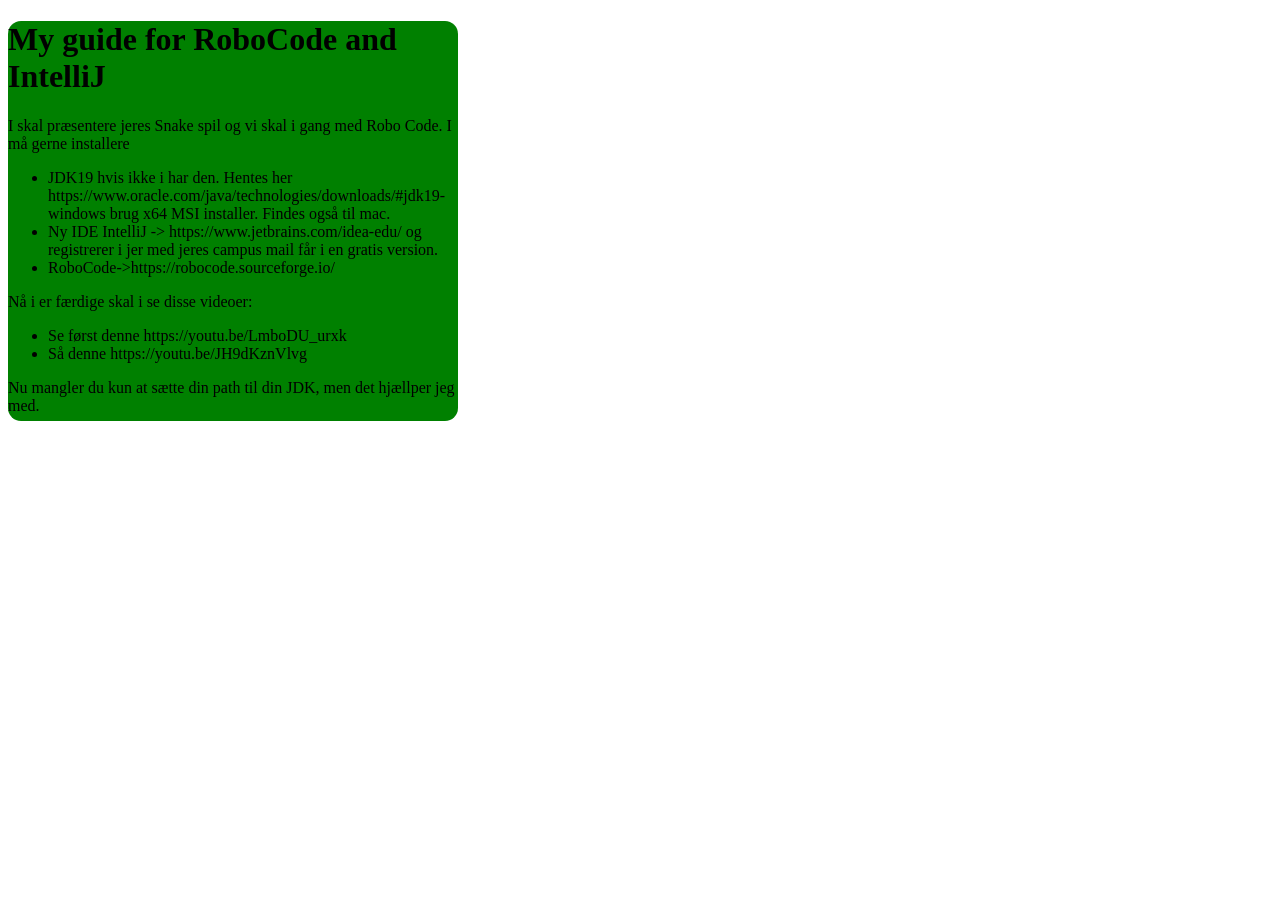
==== index.html @ 72cc1b4d "Update index.html" ====
<!DOCTYPE html>
  <html lang="en">
  <style>
{
margin: 2;
}
div {
width: 450px;
height: 400px;
background:green;
border-radius: 13px;
}
.sample {
background-color: green;
margin-left: 3%;
}
.sample1 {
background-color: yelllow;
}
.sample2 {
background-color: solid green;
margin-left: -13%;
}
</style>

  <head>
    <meta charset="UTF-8">
    <meta name="viewport" content="width=device-width, initial-scale=1.0">
    <meta http-equiv="X-UA-Compatible" content="ie=edge">
    <title>My Guide to RoboCode and IntelliJ</title>
  </head>
  <body>

  <div id="sample2">

    <h1>My guide for RoboCode and IntelliJ</h1>
<p>
    I skal præsentere jeres Snake spil og vi skal i gang med Robo Code.
    I må gerne installere
    <ul>
    <li>JDK19 hvis ikke i har den. Hentes her https://www.oracle.com/java/technologies/downloads/#jdk19-windows brug x64 MSI installer. Findes også til mac.</li>
    <li>Ny IDE IntelliJ -> https://www.jetbrains.com/idea-edu/ og registrerer i jer med jeres campus mail får i en gratis version.</li>
    <li>RoboCode->https://robocode.sourceforge.io/</li>
    </ul>
    Nå i er færdige skal i se disse videoer:
    <ul>
    <li>Se først denne https://youtu.be/LmboDU_urxk</li>
    <li>Så denne https://youtu.be/JH9dKznVlvg</li>

    </ul>

    Nu mangler du kun at sætte din path til din JDK, men det hjællper jeg med.
</p>

</div>
  </body>
  </html>
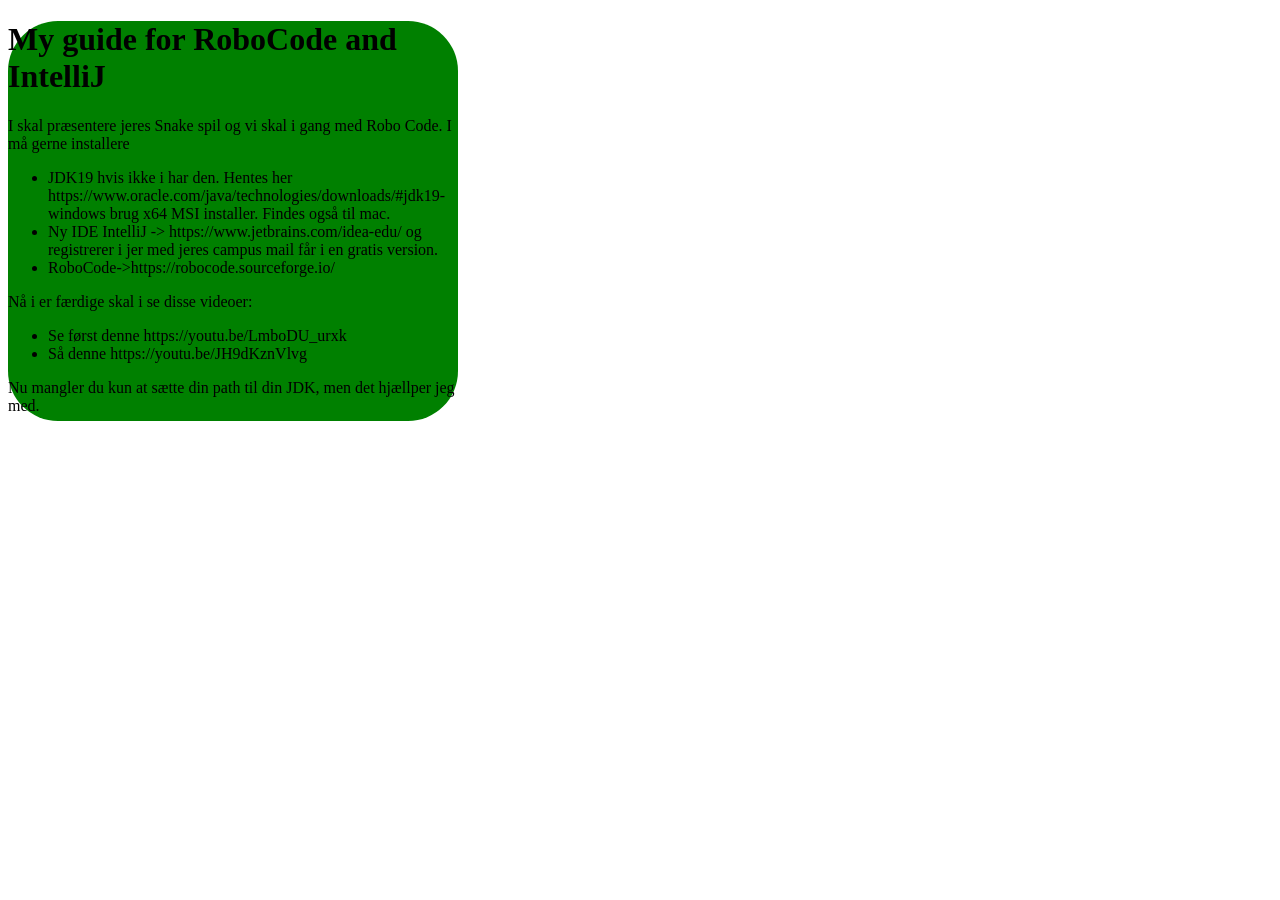
==== commit 9dc8f29d: "Update index.html" ====
--- a/index.html
+++ b/index.html
@@ -8,11 +8,11 @@
 width: 450px;
 height: 400px;
 background:green;
-border-radius: 13px;
+border-radius: 50px;
 }
 .sample {
 background-color: green;
-margin-left: 3%;
+margin-left: 5%;
 }
 .sample1 {
 background-color: yelllow;
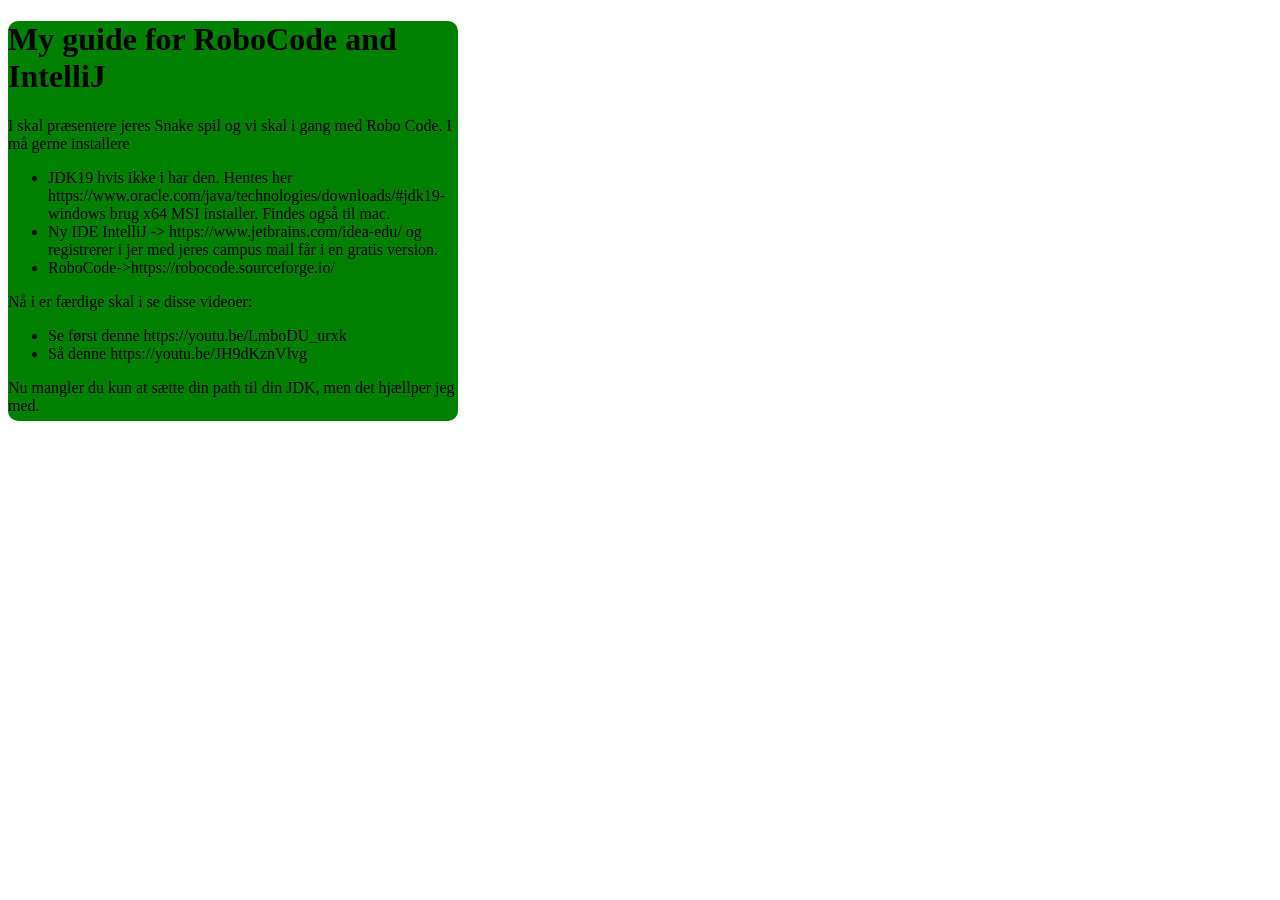
==== commit 3bf339a4: "Update index.html" ====
--- a/index.html
+++ b/index.html
@@ -8,18 +8,18 @@
 width: 450px;
 height: 400px;
 background:green;
-border-radius: 50px;
+border-radius: 10px;
 }
 .sample {
 background-color: green;
-margin-left: 5%;
+margin-left: 3%;
 }
 .sample1 {
 background-color: yelllow;
 }
 .sample2 {
 background-color: solid green;
-margin-left: -13%;
+margin-left: 13%;
 }
 </style>
 
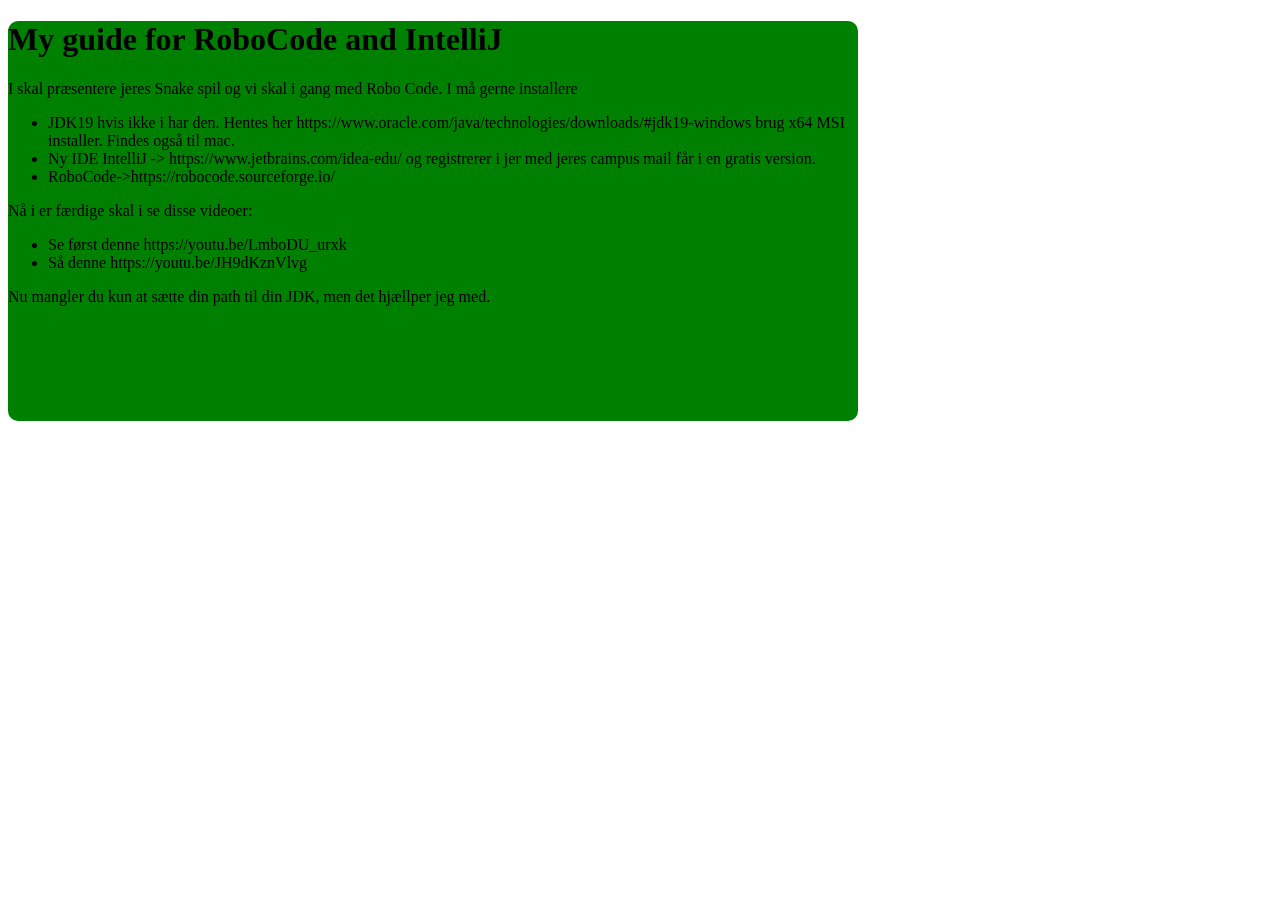
==== commit 50217467: "Update index.html" ====
--- a/index.html
+++ b/index.html
@@ -5,7 +5,7 @@
 margin: 2;
 }
 div {
-width: 450px;
+width: 850px;
 height: 400px;
 background:green;
 border-radius: 10px;
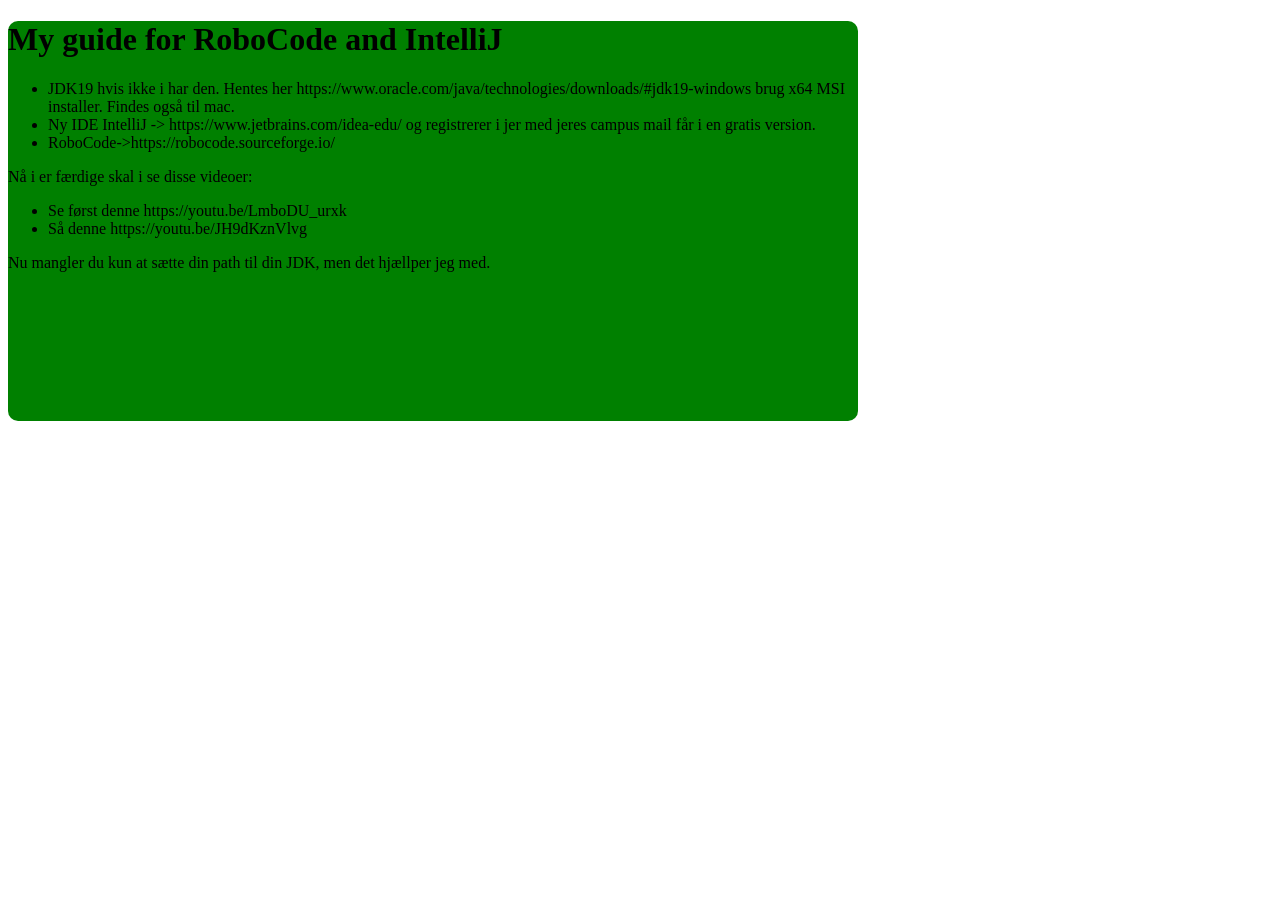
==== commit ca9a88fd: "Change title and update guide content" ====
--- a/index.html
+++ b/index.html
@@ -27,7 +27,7 @@
     <meta charset="UTF-8">
     <meta name="viewport" content="width=device-width, initial-scale=1.0">
     <meta http-equiv="X-UA-Compatible" content="ie=edge">
-    <title>My Guide to RoboCode and IntelliJ</title>
+    <title>HTML CSS</title>
   </head>
   <body>
 
@@ -35,8 +35,6 @@
 
     <h1>My guide for RoboCode and IntelliJ</h1>
 <p>
-    I skal præsentere jeres Snake spil og vi skal i gang med Robo Code.
-    I må gerne installere
     <ul>
     <li>JDK19 hvis ikke i har den. Hentes her https://www.oracle.com/java/technologies/downloads/#jdk19-windows brug x64 MSI installer. Findes også til mac.</li>
     <li>Ny IDE IntelliJ -> https://www.jetbrains.com/idea-edu/ og registrerer i jer med jeres campus mail får i en gratis version.</li>
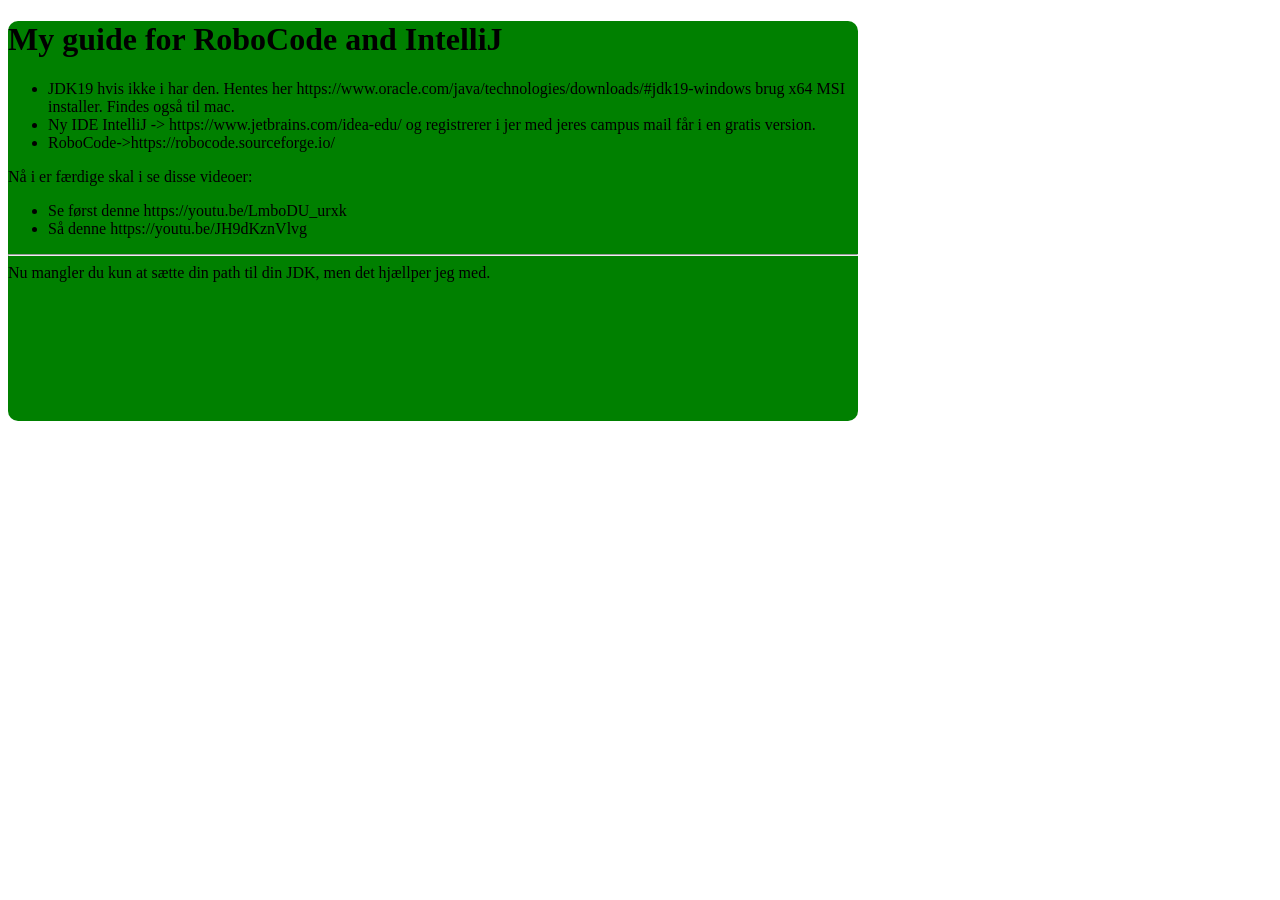
==== commit 43127736: "Fix formatting in index.html" ====
--- a/index.html
+++ b/index.html
@@ -46,7 +46,7 @@
     <li>Så denne https://youtu.be/JH9dKznVlvg</li>
 
     </ul>
-
+<hr>
     Nu mangler du kun at sætte din path til din JDK, men det hjællper jeg med.
 </p>
 
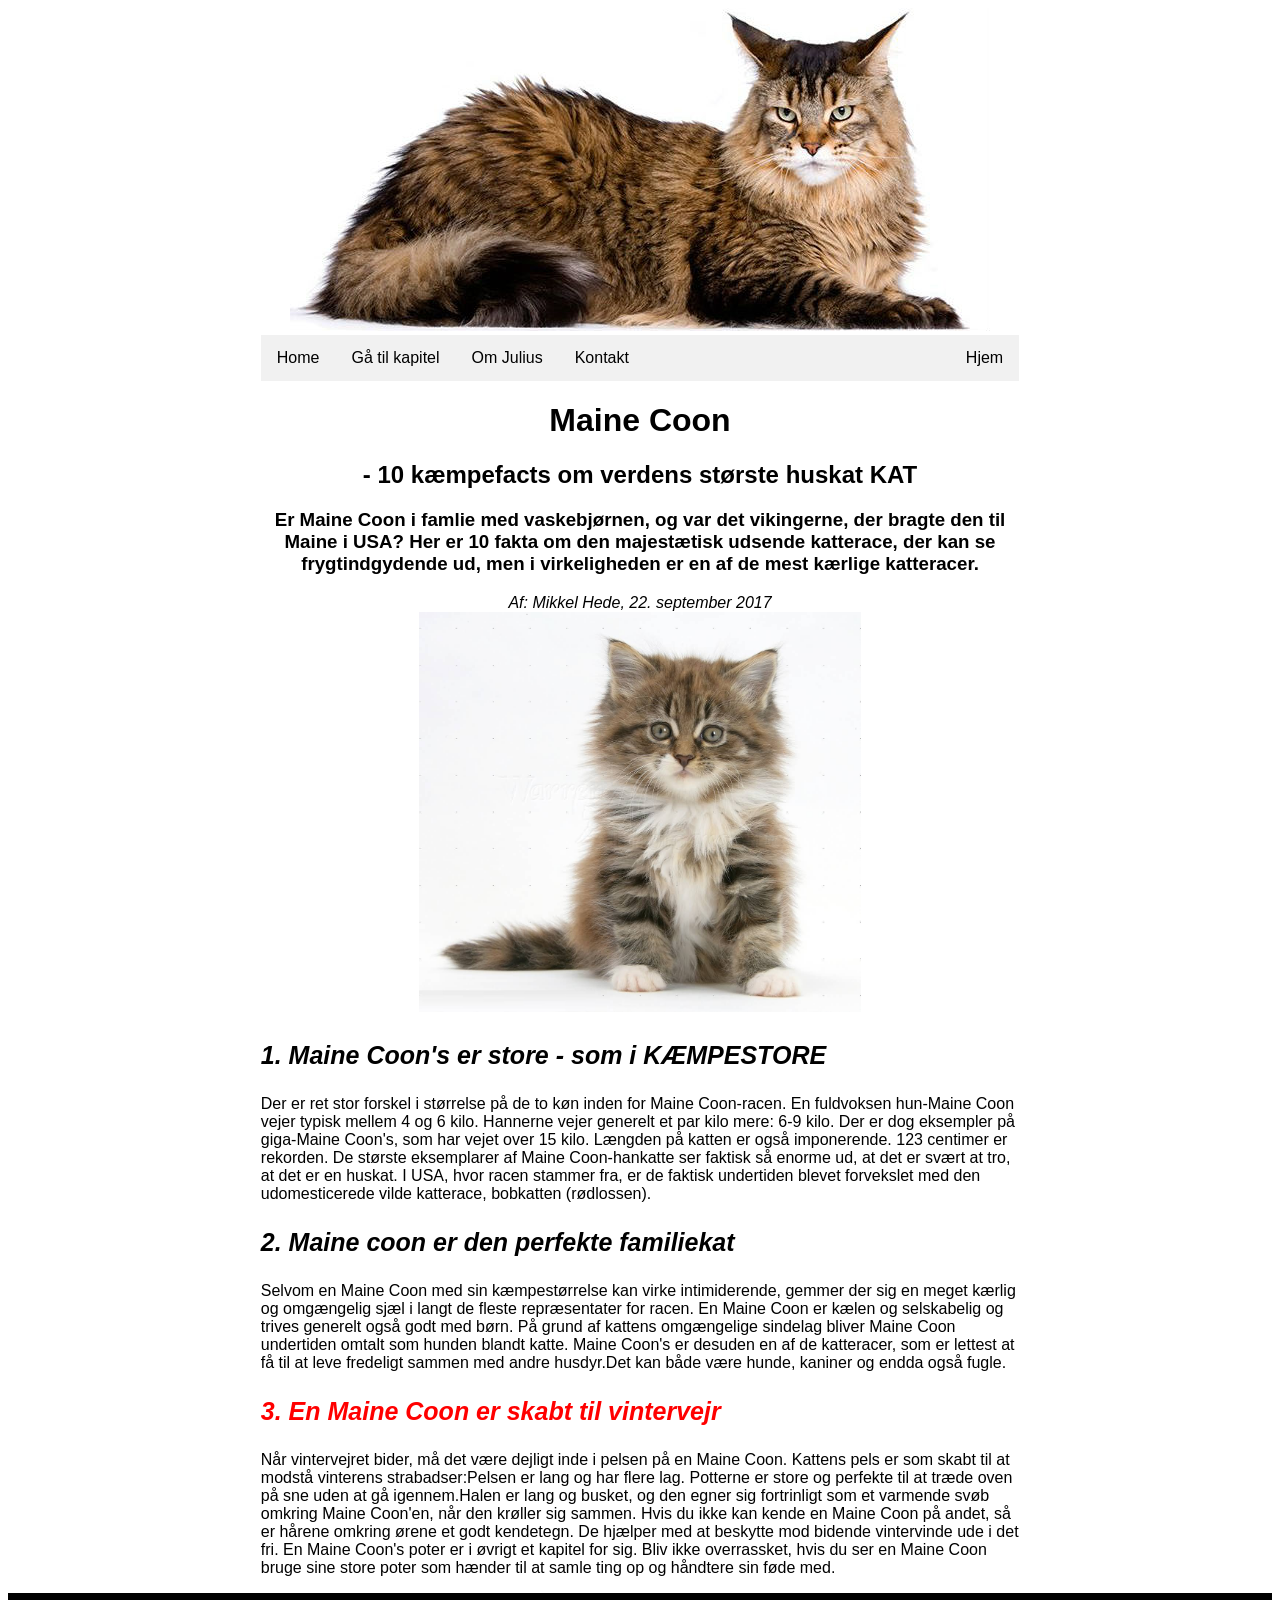
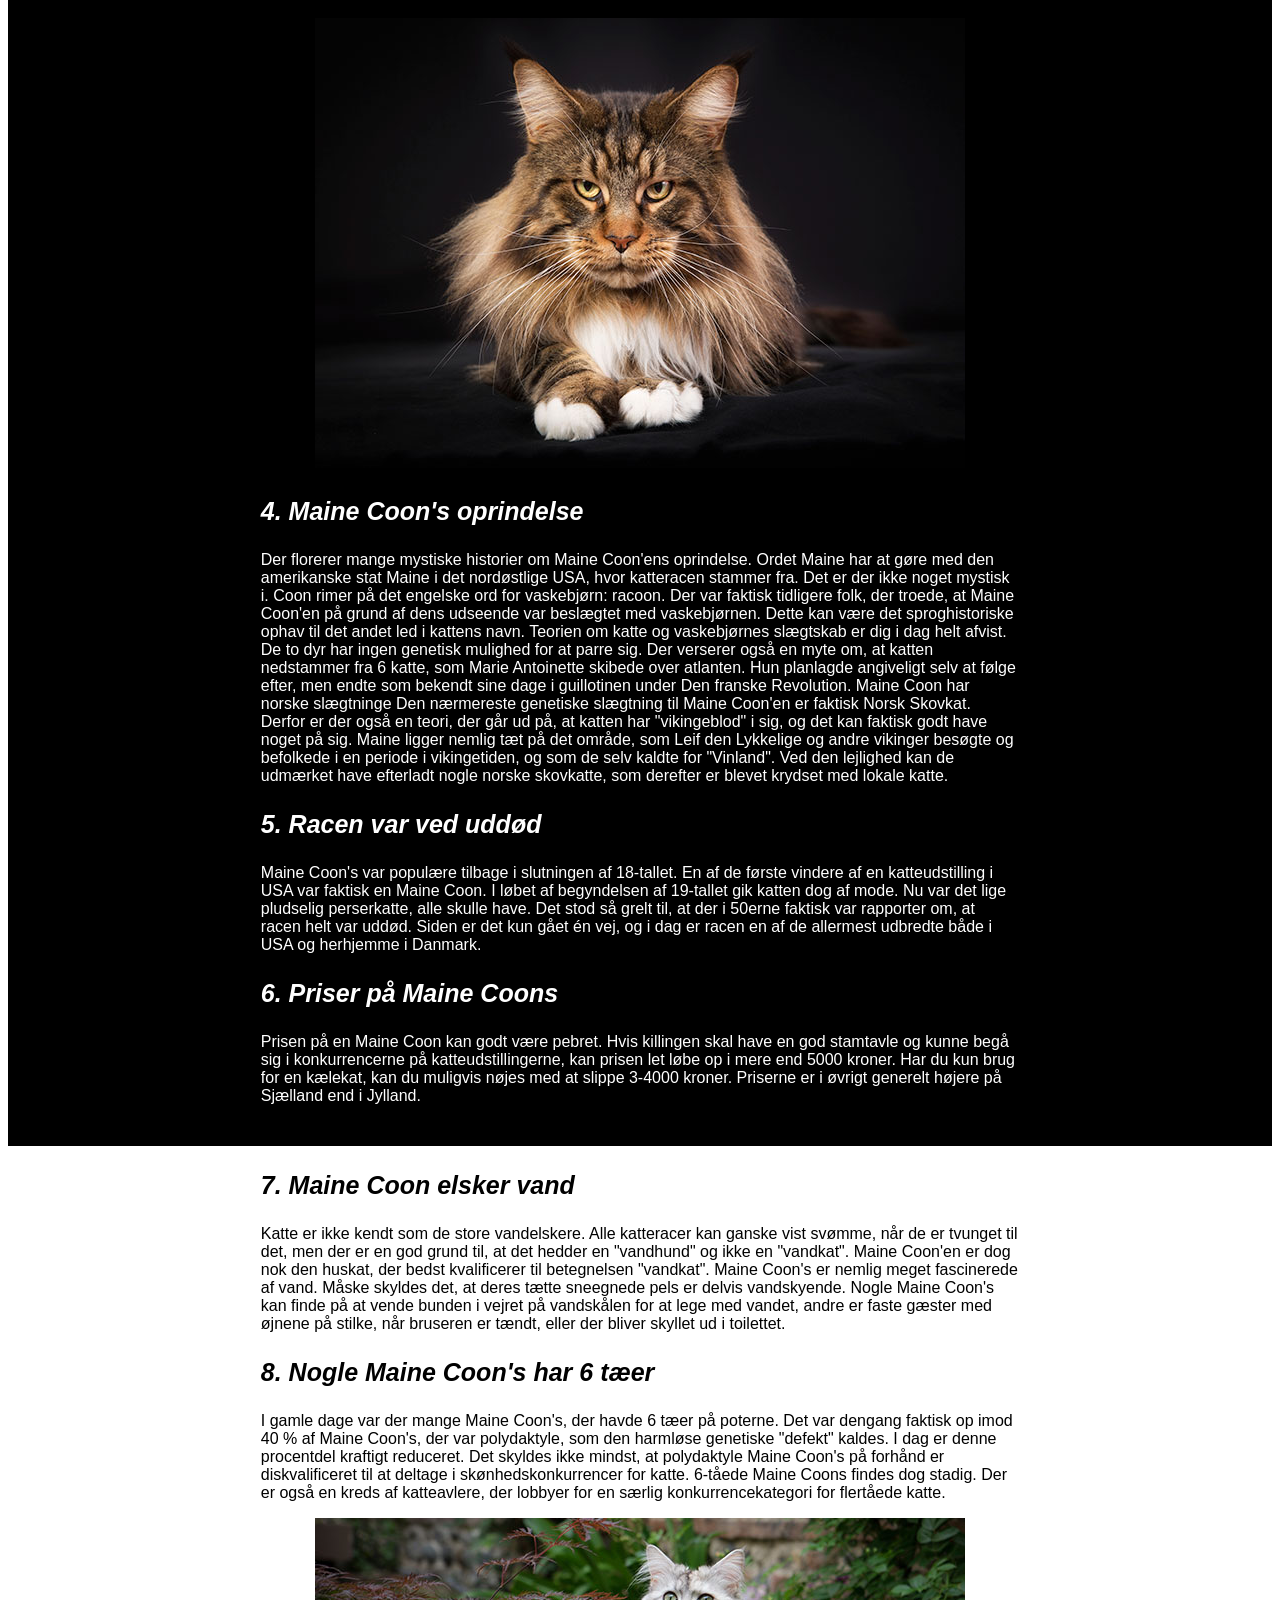
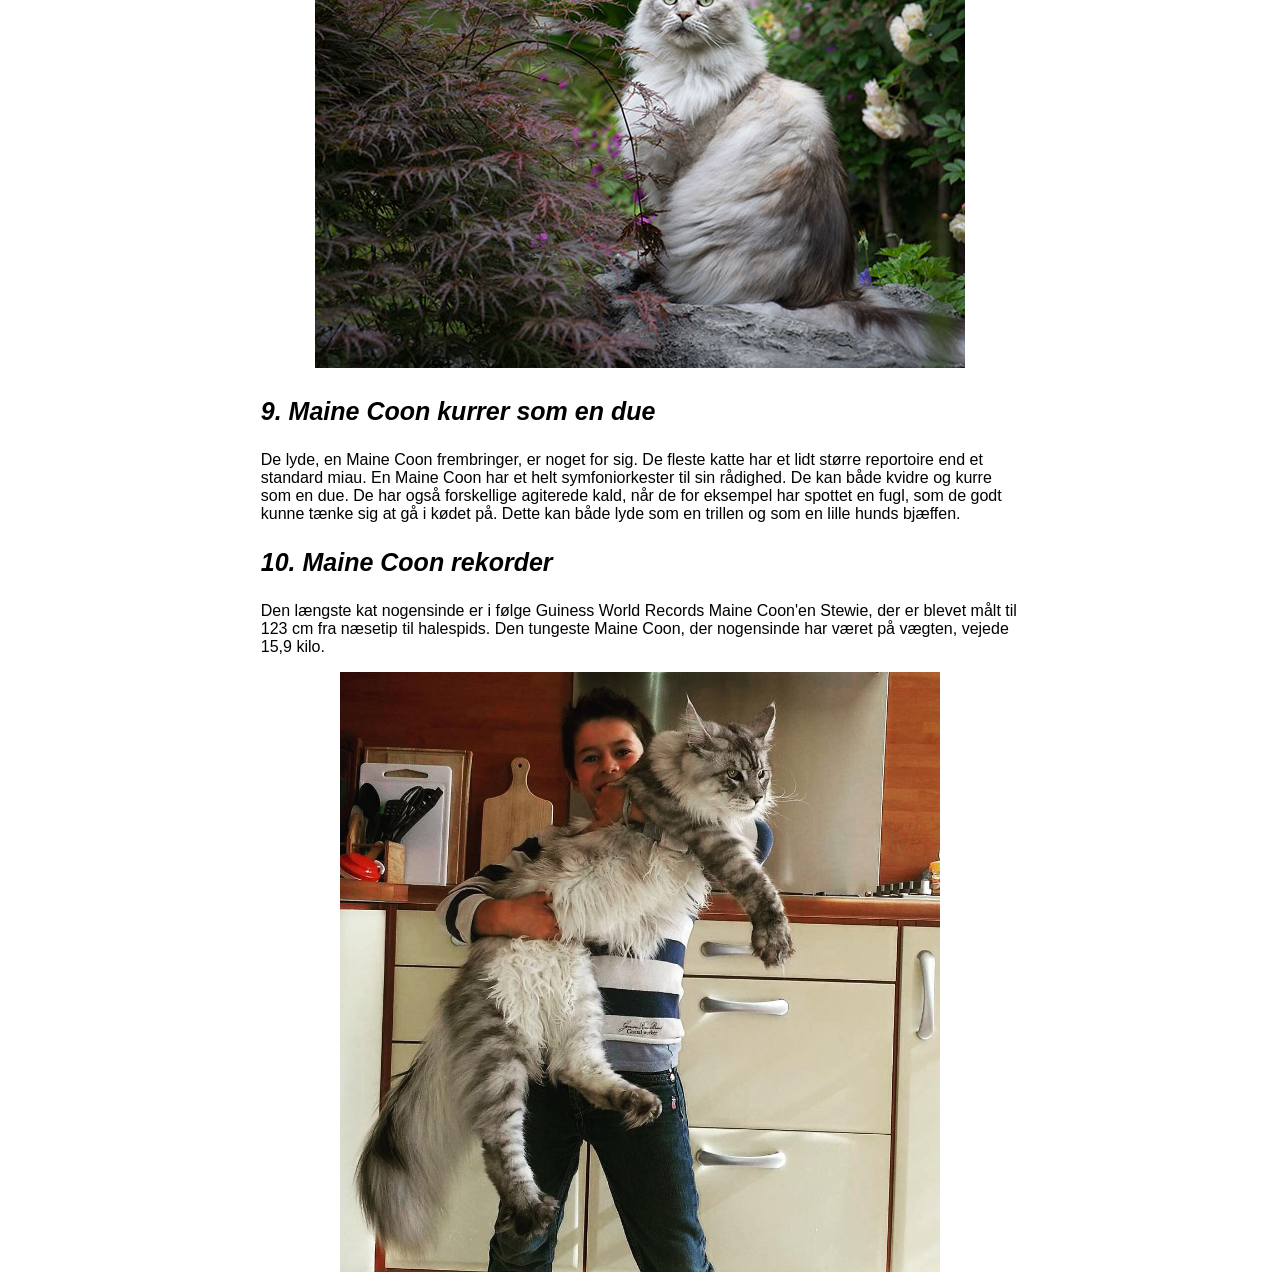
==== commit dcdf83d9: "Update and rename om-maine-coon.html to index.html" ====
--- a/index.html
+++ b/index.html
@@ -1,55 +1,106 @@
-  <!DOCTYPE html>
-  <html lang="en">
-  <style>
-{
-margin: 2;
-}
-div {
-width: 850px;
-height: 400px;
-background:green;
-border-radius: 10px;
-}
-.sample {
-background-color: green;
-margin-left: 3%;
-}
-.sample1 {
-background-color: yelllow;
-}
-.sample2 {
-background-color: solid green;
-margin-left: 13%;
-}
-</style>
-
-  <head>
-    <meta charset="UTF-8">
-    <meta name="viewport" content="width=device-width, initial-scale=1.0">
-    <meta http-equiv="X-UA-Compatible" content="ie=edge">
-    <title>HTML CSS</title>
-  </head>
-  <body>
-
-  <div id="sample2">
-
-    <h1>My guide for RoboCode and IntelliJ</h1>
-<p>
-    <ul>
-    <li>JDK19 hvis ikke i har den. Hentes her https://www.oracle.com/java/technologies/downloads/#jdk19-windows brug x64 MSI installer. Findes også til mac.</li>
-    <li>Ny IDE IntelliJ -> https://www.jetbrains.com/idea-edu/ og registrerer i jer med jeres campus mail får i en gratis version.</li>
-    <li>RoboCode->https://robocode.sourceforge.io/</li>
-    </ul>
-    Nå i er færdige skal i se disse videoer:
-    <ul>
-    <li>Se først denne https://youtu.be/LmboDU_urxk</li>
-    <li>Så denne https://youtu.be/JH9dKznVlvg</li>
-
-    </ul>
-<hr>
-    Nu mangler du kun at sætte din path til din JDK, men det hjællper jeg med.
-</p>
-
-</div>
-  </body>
-  </html>
+<!DOCTYPE html>
+<html lang="da">
+<head>
+  <meta charset="UTF-8">
+  <meta name="viewport" content="width=device-width, initial-scale=1.0">
+  <meta http-equiv="X-UA-Compatible" content="ie=edge">
+  <title>om Maine Coone</title>
+  <link rel="stylesheet" type="text/css" href="mystylesheet.css">
+
+  <style>
+  </style>
+
+</head>
+
+<body>
+  <div style="text-align:center">
+    <img src="maine-coon-race-header.jpg" alt="maine-coon" >
+  </div>
+
+  <div style="margin-left:20%;margin-right:20%;" >
+    <ul>
+      <li><a href="index.html">Home</a></li>
+      <li class="dropdown">
+        <a href="javascript:void(0)" class="dropbtn">Gå til kapitel</a>
+        <div class="dropdown-content">
+          <a href="#kap1">Kapitel 1</a>
+          <a href="#kap2">Kapitel 2</a>
+          <a href="#kap3">Kapitel 3</a>
+          <a href="#kap4">kapitel 4</a>
+          <a href="#kap5">kapitel 5</a>
+          <a href="#kap6">kapitel 6</a>
+          <a href="#kap7">kapitel 7</a>
+          <a href="#kap8">kapitel 8</a>
+          <a href="#kap9">kapitel 9</a>
+          <a href="#kap10">kapitel 10</a>
+        </div>
+      </li>
+      <li><a href="om-julius.html">Om Julius</a></li>
+      <li><a href="kontakt.html">Kontakt</a></li>
+      <li style="float:right"><a href="index.html">Hjem</a></li>
+
+    </ul>
+  </div>
+  <div style="margin-left:20%;margin-right:20%;">
+    <div style="text-align:center">
+      <h1>Maine Coon</h1>
+      <h2>- 10 kæmpefacts om verdens største huskat KAT</h2>
+      <h3>Er Maine Coon i famlie med vaskebjørnen, og var det vikingerne, der bragte den til Maine i USA? Her er 10 fakta om den majestætisk udsende katterace, der kan se frygtindgydende ud, men i virkeligheden er en af de mest kærlige katteracer.</h3>
+      <em>Af: Mikkel Hede, 22. september 2017</em>
+    </div>
+    <div style="text-align:center">
+      <img src="Maine-Coon-Cat-Kitten-Pic.jpg" alt="maine-coon" height="400" >
+    </div>
+
+    <h3  class="subheading" id="kap1">1. Maine Coon's er store - som i KÆMPESTORE</h3>
+    <p>Der er ret stor forskel i størrelse på de to køn inden for Maine Coon-racen. En fuldvoksen hun-Maine Coon vejer typisk mellem 4 og 6 kilo. Hannerne vejer generelt et par kilo mere: 6-9 kilo. Der er dog eksempler på giga-Maine Coon's, som har vejet over 15 kilo. Længden på katten er også imponerende. 123 centimer er rekorden. De største eksemplarer af Maine Coon-hankatte ser faktisk så enorme ud, at det er svært at tro, at det er en huskat. I USA, hvor racen stammer fra, er de faktisk undertiden blevet forvekslet med den udomesticerede vilde katterace, bobkatten (rødlossen).</p>
+    <h3 class="subheading" id="kap2">2. Maine coon er den perfekte familiekat</h3>
+    <p>Selvom en Maine Coon med sin kæmpestørrelse kan virke intimiderende, gemmer der sig en meget kærlig og omgængelig sjæl i langt de fleste repræsentater for racen. En Maine Coon er kælen og selskabelig og trives generelt også godt med børn. På grund af kattens omgængelige sindelag bliver Maine Coon undertiden omtalt som hunden blandt katte. Maine Coon's er desuden en af de katteracer, som er lettest at få til at leve fredeligt sammen med andre husdyr.Det kan både være hunde, kaniner og endda også fugle.</p>
+    <h3 class="subheading" class="subheading" id="kap3">3. En Maine Coon er skabt til vintervejr</h3>
+    <p>Når vintervejret bider, må det være dejligt inde i pelsen på en Maine Coon. Kattens pels er som skabt til at modstå vinterens strabadser:Pelsen er lang og har flere lag. Potterne er store og perfekte til at træde oven på sne uden at gå igennem.Halen er lang og busket, og den egner sig fortrinligt som et varmende svøb omkring Maine Coon'en, når den krøller sig sammen.
+      Hvis du ikke kan kende en Maine Coon på andet, så er hårene omkring ørene et godt kendetegn. De hjælper med at beskytte mod bidende vintervinde ude i det fri. En Maine Coon's poter er i øvrigt et kapitel for sig. Bliv ikke overrassket, hvis du ser en Maine Coon bruge sine store poter som hænder til at samle ting op og håndtere sin føde med.</p>
+    </div>
+    <div style="background-color: black; color:white; padding-bottom: 2%; padding-top: 2%  ">
+      <div style="text-align:center">
+        <img src="maine-coon-har-oerer.jpg" alt="maine-coon" >
+      </div>
+      <div style="margin-left:20%;margin-right:20%;">
+
+        <h3 class="subheading" id="kap4">4. Maine Coon's oprindelse</h3>
+        <p>Der florerer mange mystiske historier om Maine Coon'ens oprindelse. Ordet Maine har at gøre med den amerikanske stat Maine i det nordøstlige USA, hvor katteracen stammer fra. Det er der ikke noget mystisk i.
+          Coon rimer på det engelske ord for vaskebjørn: racoon. Der var faktisk tidligere folk, der troede, at Maine Coon'en på grund af dens udseende var beslægtet med vaskebjørnen. Dette kan være det sproghistoriske ophav til det andet led i kattens navn. Teorien om katte og vaskebjørnes slægtskab er dig i dag helt afvist. De to dyr har ingen genetisk mulighed for at parre sig.
+          Der verserer også en myte om, at katten nedstammer fra 6 katte, som Marie Antoinette skibede over atlanten. Hun planlagde angiveligt selv at følge efter, men endte som bekendt sine dage i guillotinen under Den franske Revolution.
+          Maine Coon har norske slægtninge
+          Den nærmereste genetiske slægtning til Maine Coon'en er faktisk Norsk Skovkat. Derfor er der også en teori, der går ud på, at katten har "vikingeblod" i sig, og det kan faktisk godt have noget på sig.
+          Maine ligger nemlig tæt på det område, som Leif den Lykkelige og andre vikinger besøgte og befolkede i en periode i vikingetiden, og som de selv kaldte for "Vinland". Ved den lejlighed kan de udmærket have efterladt nogle norske skovkatte, som derefter er blevet krydset med lokale katte.</p>
+
+          <h3 class="subheading" id="kap5">5. Racen var ved uddød</h3>
+          <p>Maine Coon's var populære tilbage i slutningen af 18-tallet. En af de første vindere af en katteudstilling i USA var faktisk en Maine Coon. I løbet af begyndelsen af 19-tallet gik katten dog af mode. Nu var det lige pludselig perserkatte, alle skulle have.
+            Det stod så grelt til, at der i 50erne faktisk var rapporter om, at racen helt var uddød. Siden er det kun gået én vej, og i dag er racen en af de allermest udbredte både i USA og herhjemme i Danmark.</p>
+
+            <h3 class="subheading" id="kap6">6. Priser på Maine Coons</h3>
+            <p>Prisen på en Maine Coon kan godt være pebret. Hvis killingen skal have en god stamtavle og kunne begå sig i konkurrencerne på katteudstillingerne, kan prisen let løbe op i mere end 5000 kroner. Har du kun brug for en kælekat, kan du muligvis nøjes med at slippe 3-4000 kroner. Priserne er i øvrigt generelt højere på Sjælland end i Jylland.</p>
+          </div>
+        </div>
+
+        <div style="margin-left:20%;margin-right:20%;">
+
+          <h3 class="subheading" id="kap7">7. Maine Coon elsker vand</h3>
+          <p>Katte er ikke kendt som de store vandelskere. Alle katteracer kan ganske vist svømme, når de er tvunget til det, men der er en god grund til, at det hedder en "vandhund" og ikke en "vandkat".
+            Maine Coon'en er dog nok den huskat, der bedst kvalificerer til betegnelsen "vandkat". Maine Coon's er nemlig meget fascinerede af vand. Måske skyldes det, at deres tætte sneegnede pels er delvis vandskyende. Nogle Maine Coon's kan finde på at vende bunden i vejret på vandskålen for at lege med vandet, andre er faste gæster med øjnene på stilke, når bruseren er tændt, eller der bliver skyllet ud i toilettet.</p>
+            <h3 class="subheading" id="kap8">8. Nogle Maine Coon's har 6 tæer</h3>
+            <p>I gamle dage var der mange Maine Coon's, der havde 6 tæer på poterne. Det var dengang faktisk op imod 40 % af Maine Coon's, der var polydaktyle, som den harmløse genetiske "defekt" kaldes.
+              I dag er denne procentdel kraftigt reduceret. Det skyldes ikke mindst, at polydaktyle Maine Coon's på forhånd er diskvalificeret til at deltage i skønhedskonkurrencer for katte. 6-tåede Maine Coons findes dog stadig. Der er også en kreds af katteavlere, der lobbyer for en særlig konkurrencekategori for flertåede katte.</p>
+              <div style="text-align:center">
+                <img src="maine-coon-pels.jpg" alt="maine-coon">
+              </div>
+              <h3 class="subheading" id="kap9">9. Maine Coon kurrer som en due</h3>
+              <p>De lyde, en Maine Coon frembringer, er noget for sig. De fleste katte har et lidt større reportoire end et standard miau. En Maine Coon har et helt symfoniorkester til sin rådighed. De kan både kvidre og kurre som en due. De har også forskellige agiterede kald, når de for eksempel har spottet en fugl, som de godt kunne tænke sig at gå i kødet på. Dette kan både lyde som en trillen og som en lille hunds bjæffen.</p>
+              <h3 class="subheading" id="kap10">10. Maine Coon rekorder</h3>
+              <p>Den længste kat nogensinde er i følge Guiness World Records Maine Coon'en Stewie, der er blevet målt til 123 cm fra næsetip til halespids. Den tungeste Maine Coon, der nogensinde har været på vægten, vejede 15,9 kilo.</p>
+              <div style="text-align:center">
+                <img src="stor-maine-coon.jpg" alt="maine-coon" width="600px">
+              </div>
+            </div>
+          </body>
+          </html>
--- a/mystylesheet.css
+++ b/mystylesheet.css
@@ -0,0 +1,65 @@
+html{
+font-family: "Gill Sans", sans-serif;
+  scroll-behavior: smooth;
+}
+
+ul{
+  list-style-type: none;
+  padding: 0;
+  margin: 0;
+  overflow:hidden;
+  background-color: #f1f1f1;
+}
+
+li {
+    float: left;
+}
+
+  li a, .dropbtn {
+    display: inline-block;
+    color: black;
+    text-align: center;
+    padding: 14px 16px;
+    text-decoration: none;
+}
+
+li a:hover {
+  text-decoration: underline;
+  background: #111;
+  color: white;
+}
+li.dropdown {
+    display: inline-block;
+}
+
+.dropdown-content {
+    display: none;
+    position: absolute;
+    background-color: #f9f9f9;
+    min-width: 160px;
+    box-shadow: 0px 8px 16px 0px rgba(0,0,0,0.2);
+    z-index: 1;
+}
+
+.dropdown-content a {
+    color: black;
+    padding: 12px 16px;
+    text-decoration: none;
+    display: block;
+    text-align: left;
+}
+
+.dropdown-content a:hover {background-color: #f1f1f1}
+
+.dropdown:hover .dropdown-content {
+    display: block;
+}
+#kap3{
+  color: red;
+}
+
+.subheading
+{
+  font-style: italic;
+  font-size: 25px;
+}
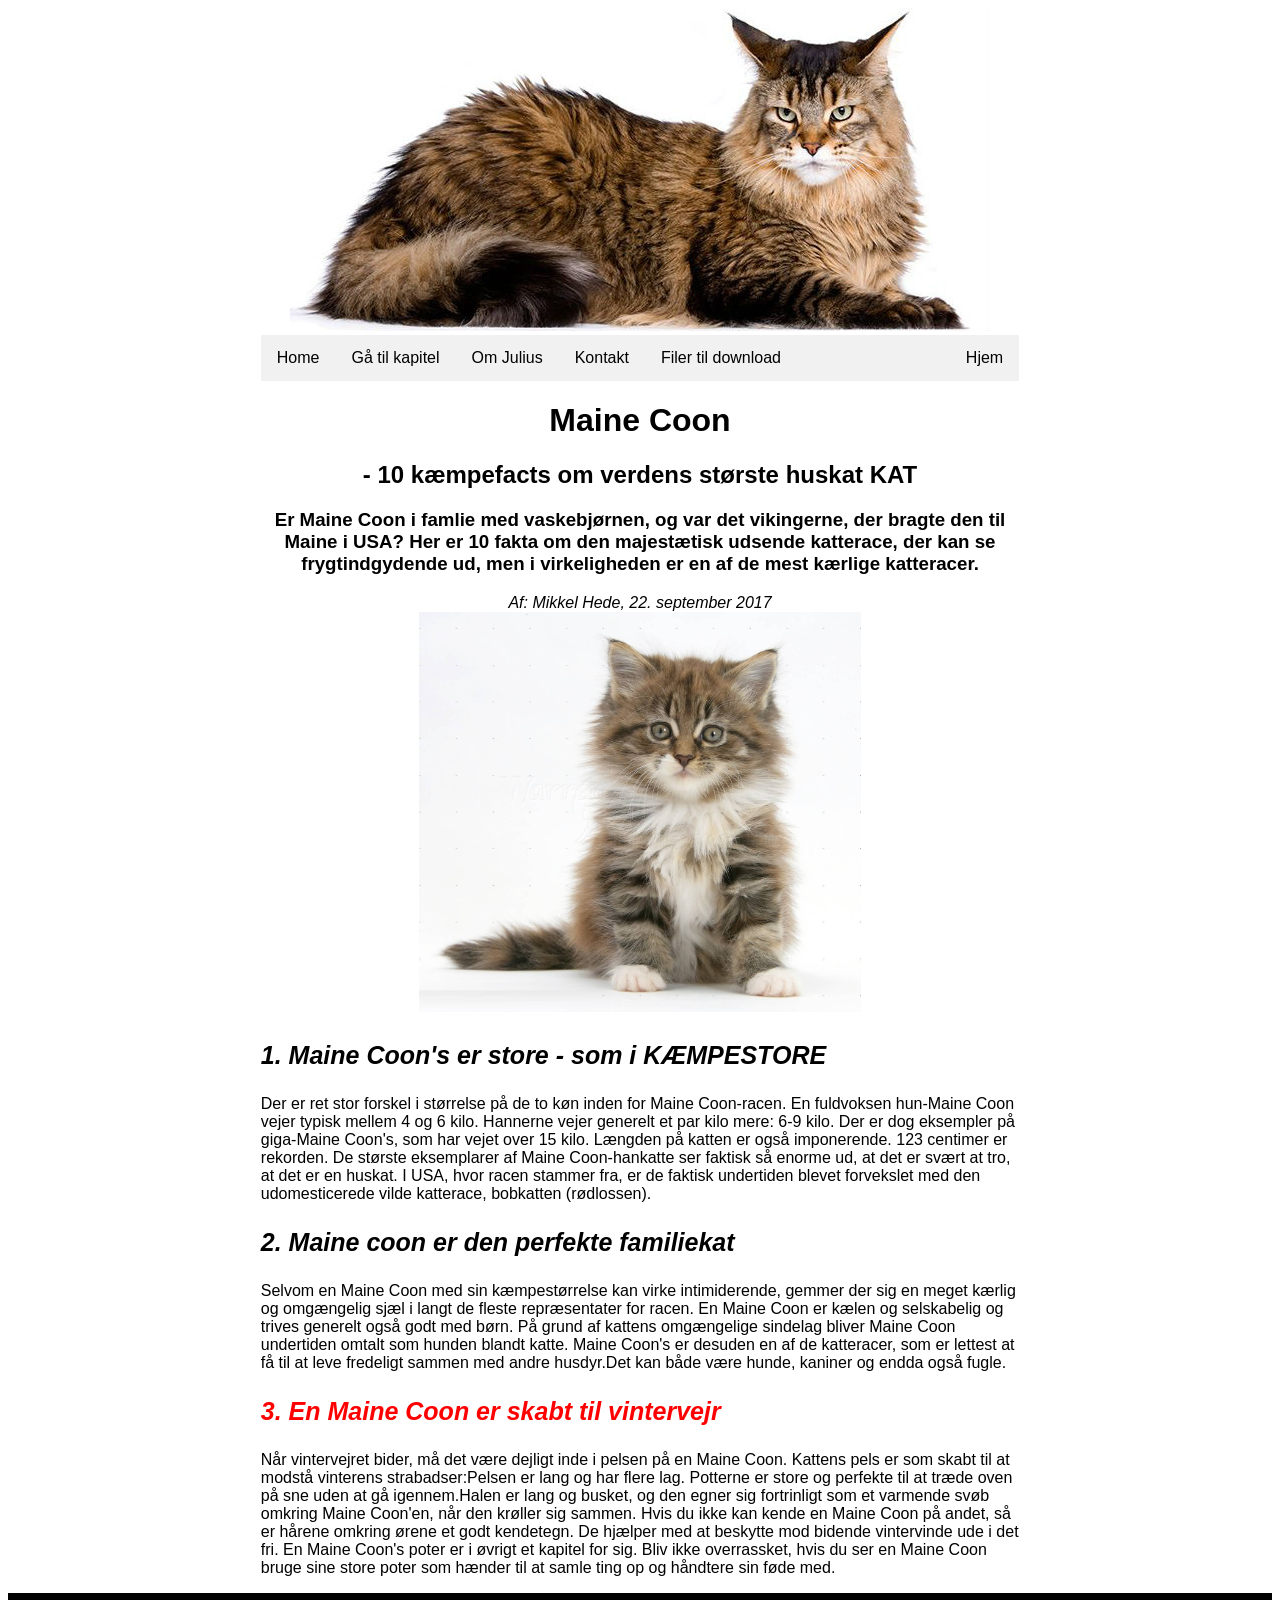
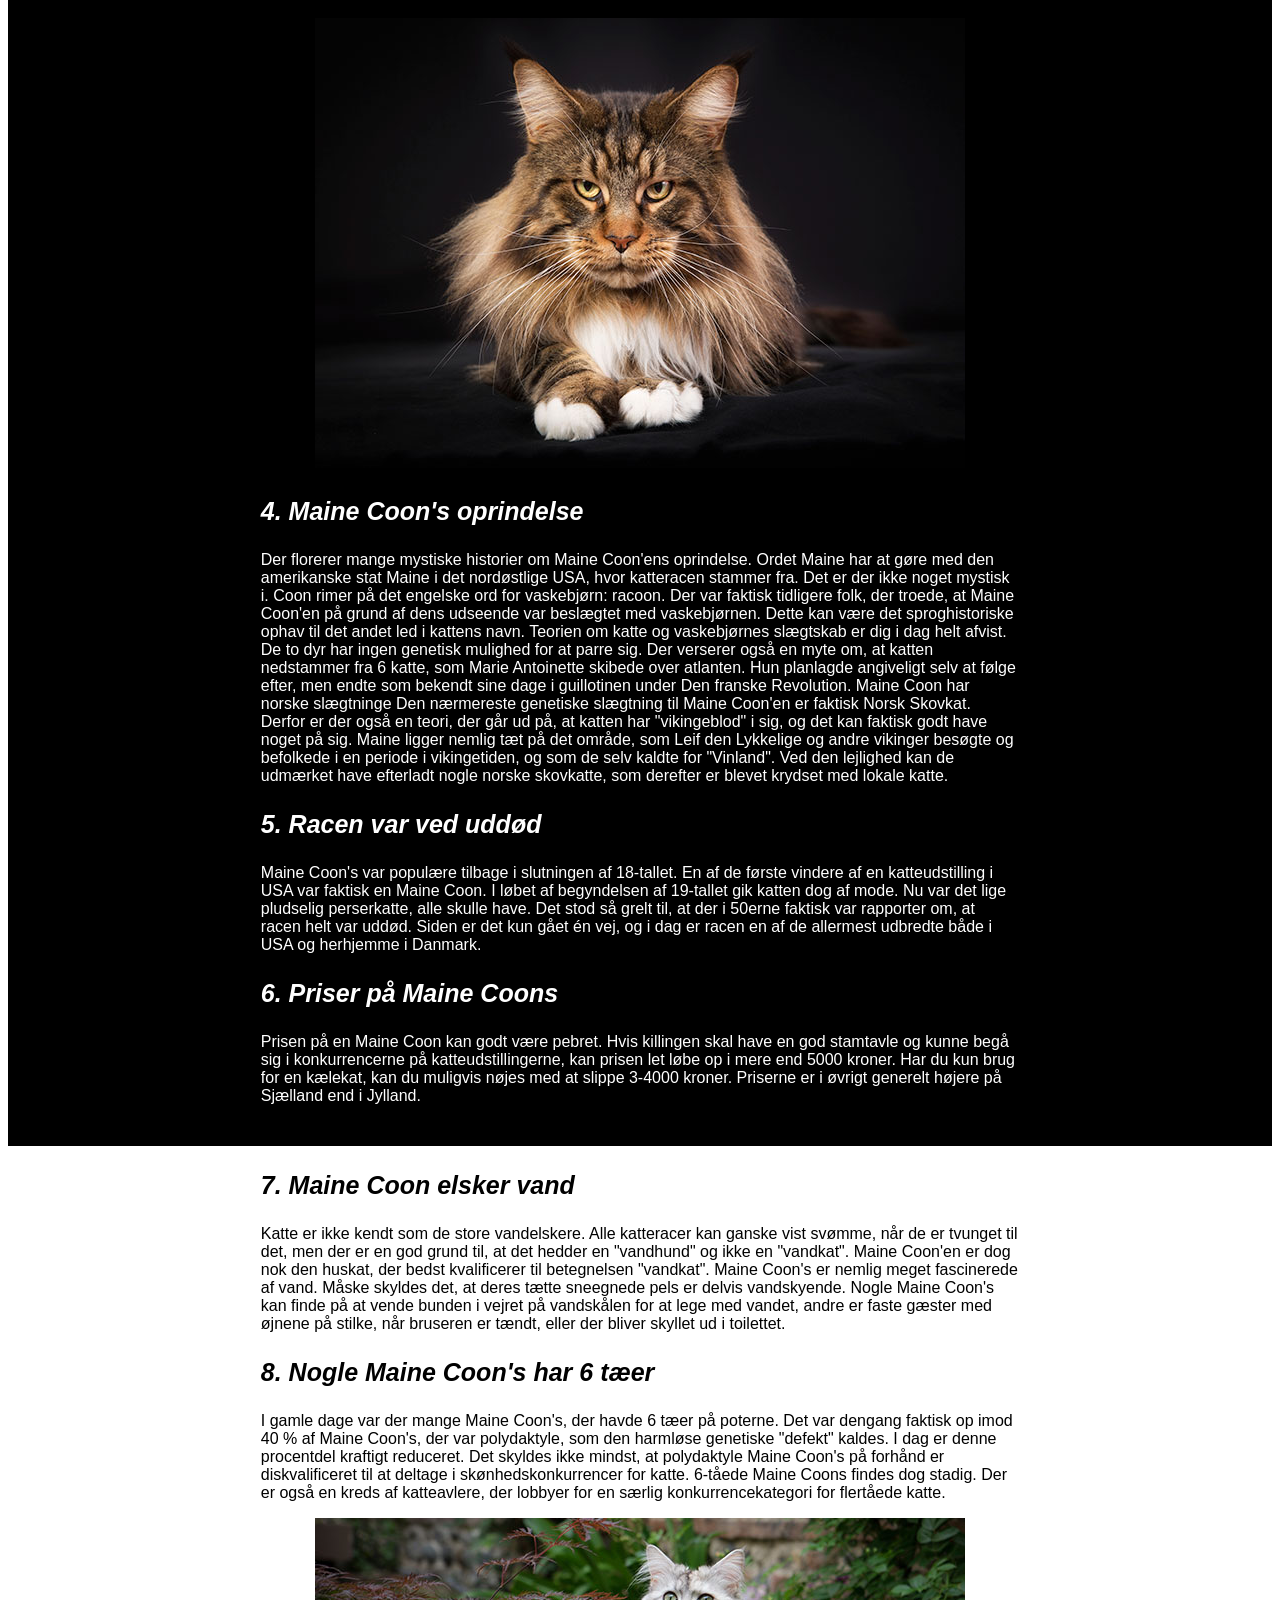
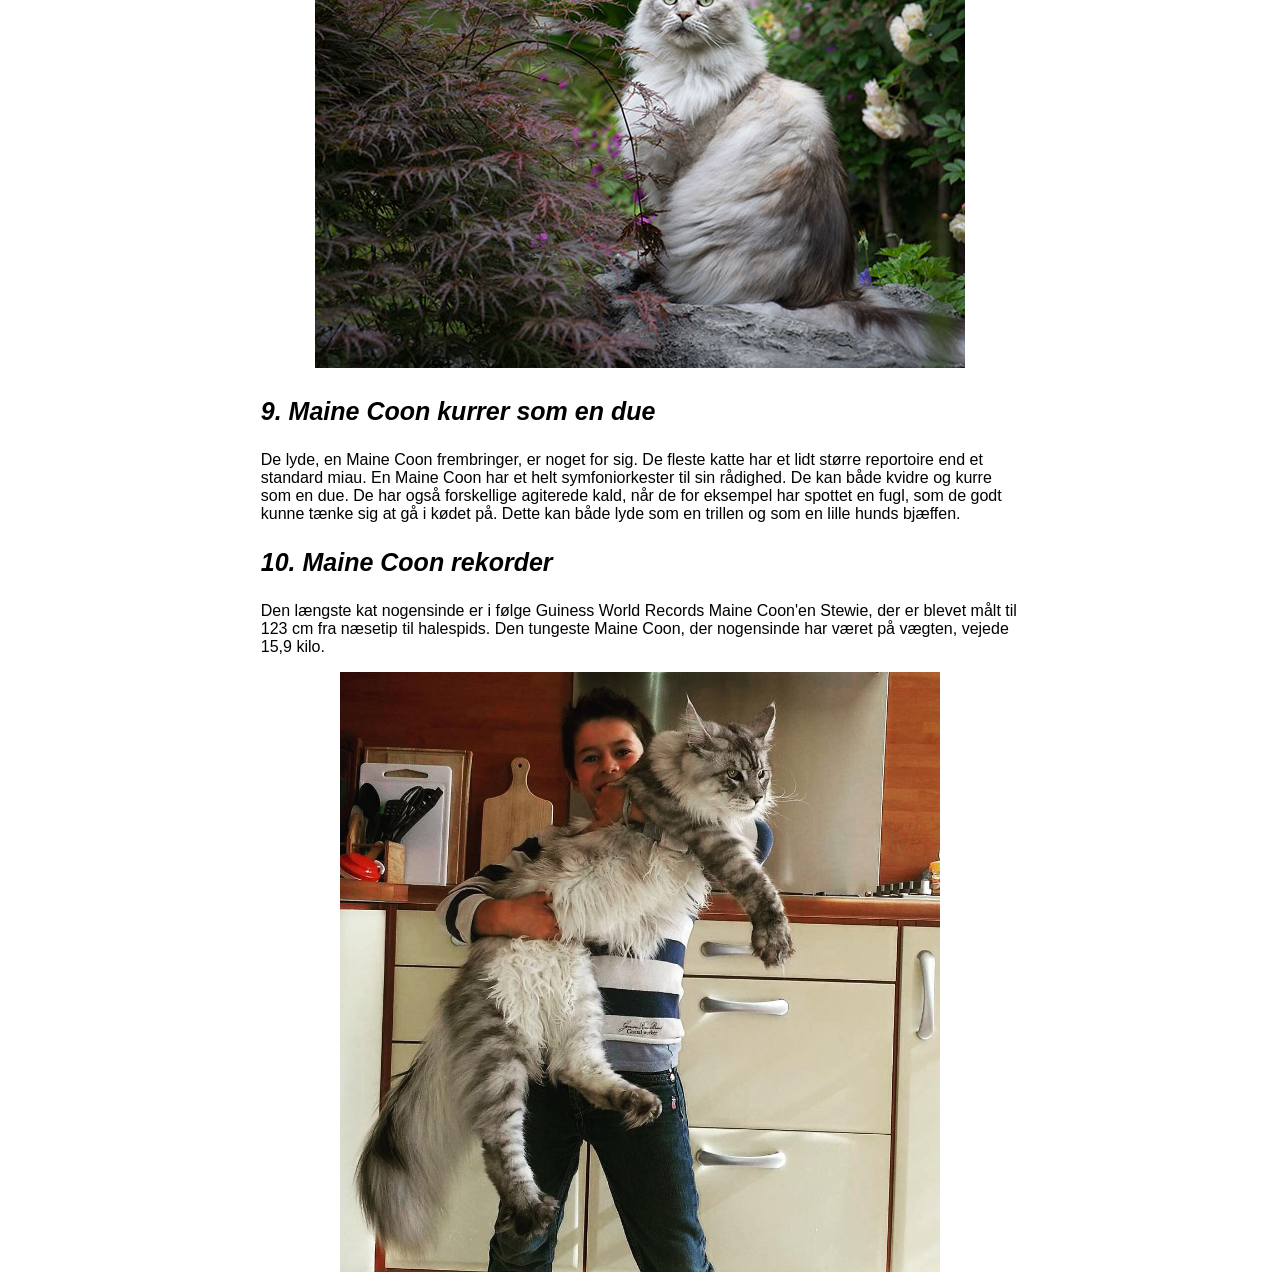
==== commit 1dab0be8: "Add download link to navigation Added a download link to the navigation menu." ====
--- a/index.html
+++ b/index.html
@@ -37,6 +37,7 @@
       </li>
       <li><a href="om-julius.html">Om Julius</a></li>
       <li><a href="kontakt.html">Kontakt</a></li>
+      <li><a href="download.html">Filer til download</a></li>
       <li style="float:right"><a href="index.html">Hjem</a></li>
 
     </ul>
@@ -104,3 +105,4 @@
             </div>
           </body>
           </html>
+
